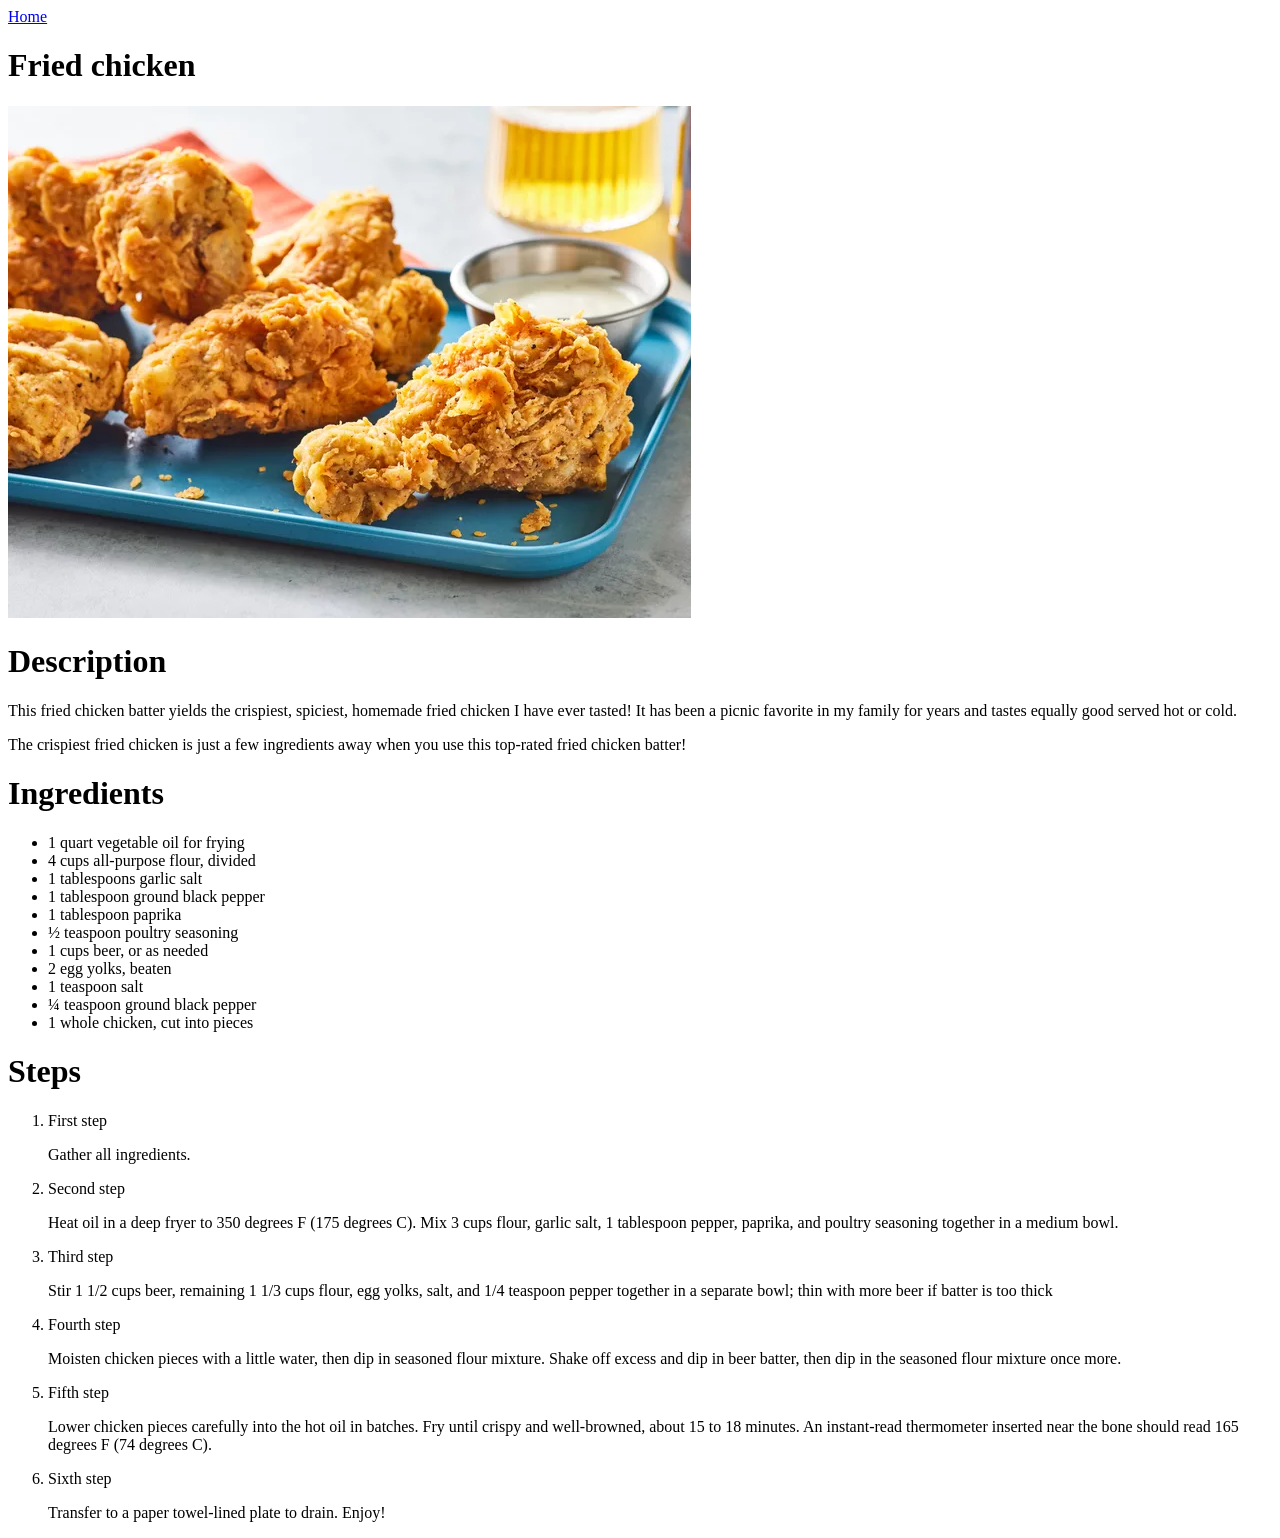
==== recipes/fried-chicken.html @ 5821e453 "Add two new recipes Add fried-chicken.html and lasagna.html and complete each file with images and r" ====
<!DOCTYPE html>
<html lang="en">
<head>
    <meta charset="UTF-8">
    <meta name="viewport" content="width=device-width, initial-scale=1.0">
    <title>Fried chicken</title>
</head>
<body>
    <a href="../index.html" > Home </a>        <!--at the end fix it-->
    <h1>Fried chicken</h1>
    <img src="../images/fried-chicken.jpg" alt="fried-chicken">
    <h1>Description</h1>
    <p>This fried chicken batter yields the crispiest, spiciest, homemade fried chicken I have ever tasted! It has been a picnic favorite in my family for years and tastes equally good served hot or cold.</p>
    <p>The crispiest fried chicken is just a few ingredients away when you use this top-rated fried chicken batter!</p>
    <h1>Ingredients</h1>
    <ul>
        <li>1 quart vegetable oil for frying</li>
        <li>4 cups all-purpose flour, divided</li>
        <li>1 tablespoons garlic salt</li>
        <li>1 tablespoon ground black pepper</li>
        <li>1 tablespoon paprika</li>
        <li>½ teaspoon poultry seasoning</li>
        <li>1 cups beer, or as needed</li>
        <li>2 egg yolks, beaten</li>
        <li>1 teaspoon salt</li>
        <li>¼ teaspoon ground black pepper</li>
        <li>1 whole chicken, cut into pieces</li>
    </ul>
    <h1>Steps</h1>
    <ol>
        <li>First step</li>
        <p>Gather all ingredients.</p>
        <li>Second step</li>
        <p>Heat oil in a deep fryer to 350 degrees F (175 degrees C). Mix 3 cups flour, garlic salt, 1 tablespoon pepper, paprika, and poultry seasoning together in a medium bowl.</p>
        <li>Third step</li>
        <p>Stir 1 1/2 cups beer, remaining 1 1/3 cups flour, egg yolks, salt, and 1/4 teaspoon pepper together in a separate bowl; thin with more beer if batter is too thick</p>
        <li>Fourth step</li>
        <p>Moisten chicken pieces with a little water, then dip in seasoned flour mixture. Shake off excess and dip in beer batter, then dip in the seasoned flour mixture once more.</p>
        <li>Fifth step</li>
        <p>Lower chicken pieces carefully into the hot oil in batches. Fry until crispy and well-browned, about 15 to 18 minutes. An instant-read thermometer inserted near the bone should read 165 degrees F (74 degrees C).</p>
        <li>Sixth step</li>
        <p>Transfer to a paper towel-lined plate to drain. Enjoy!</p>
    </ol>
</body>
</html>
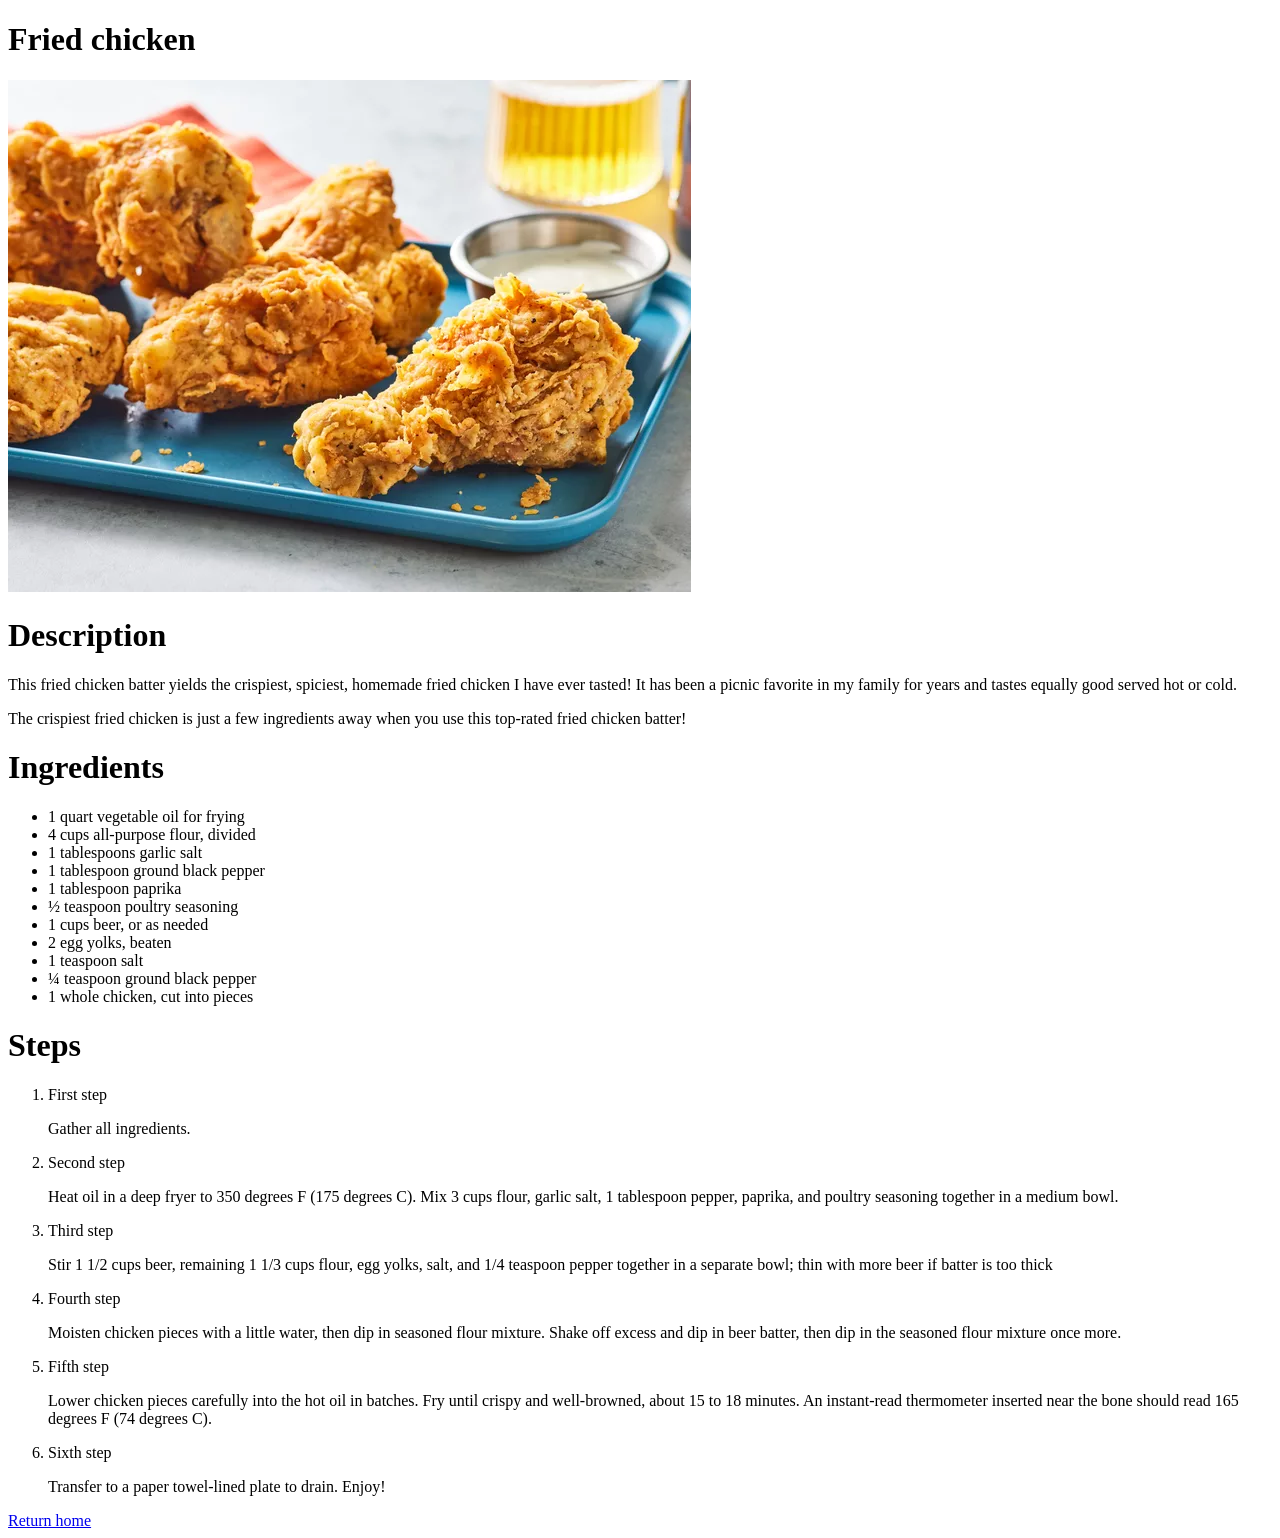
==== commit e8ed04e5: "Apply final changes Add return home link in each html file and Apply final changes" ====
--- a/recipes/fried-chicken.html
+++ b/recipes/fried-chicken.html
@@ -6,7 +6,6 @@
     <title>Fried chicken</title>
 </head>
 <body>
-    <a href="../index.html" > Home </a>        <!--at the end fix it-->
     <h1>Fried chicken</h1>
     <img src="../images/fried-chicken.jpg" alt="fried-chicken">
     <h1>Description</h1>
@@ -41,5 +40,6 @@
         <li>Sixth step</li>
         <p>Transfer to a paper towel-lined plate to drain. Enjoy!</p>
     </ol>
+    <a href="../index.html" > Return home </a> 
 </body>
 </html>
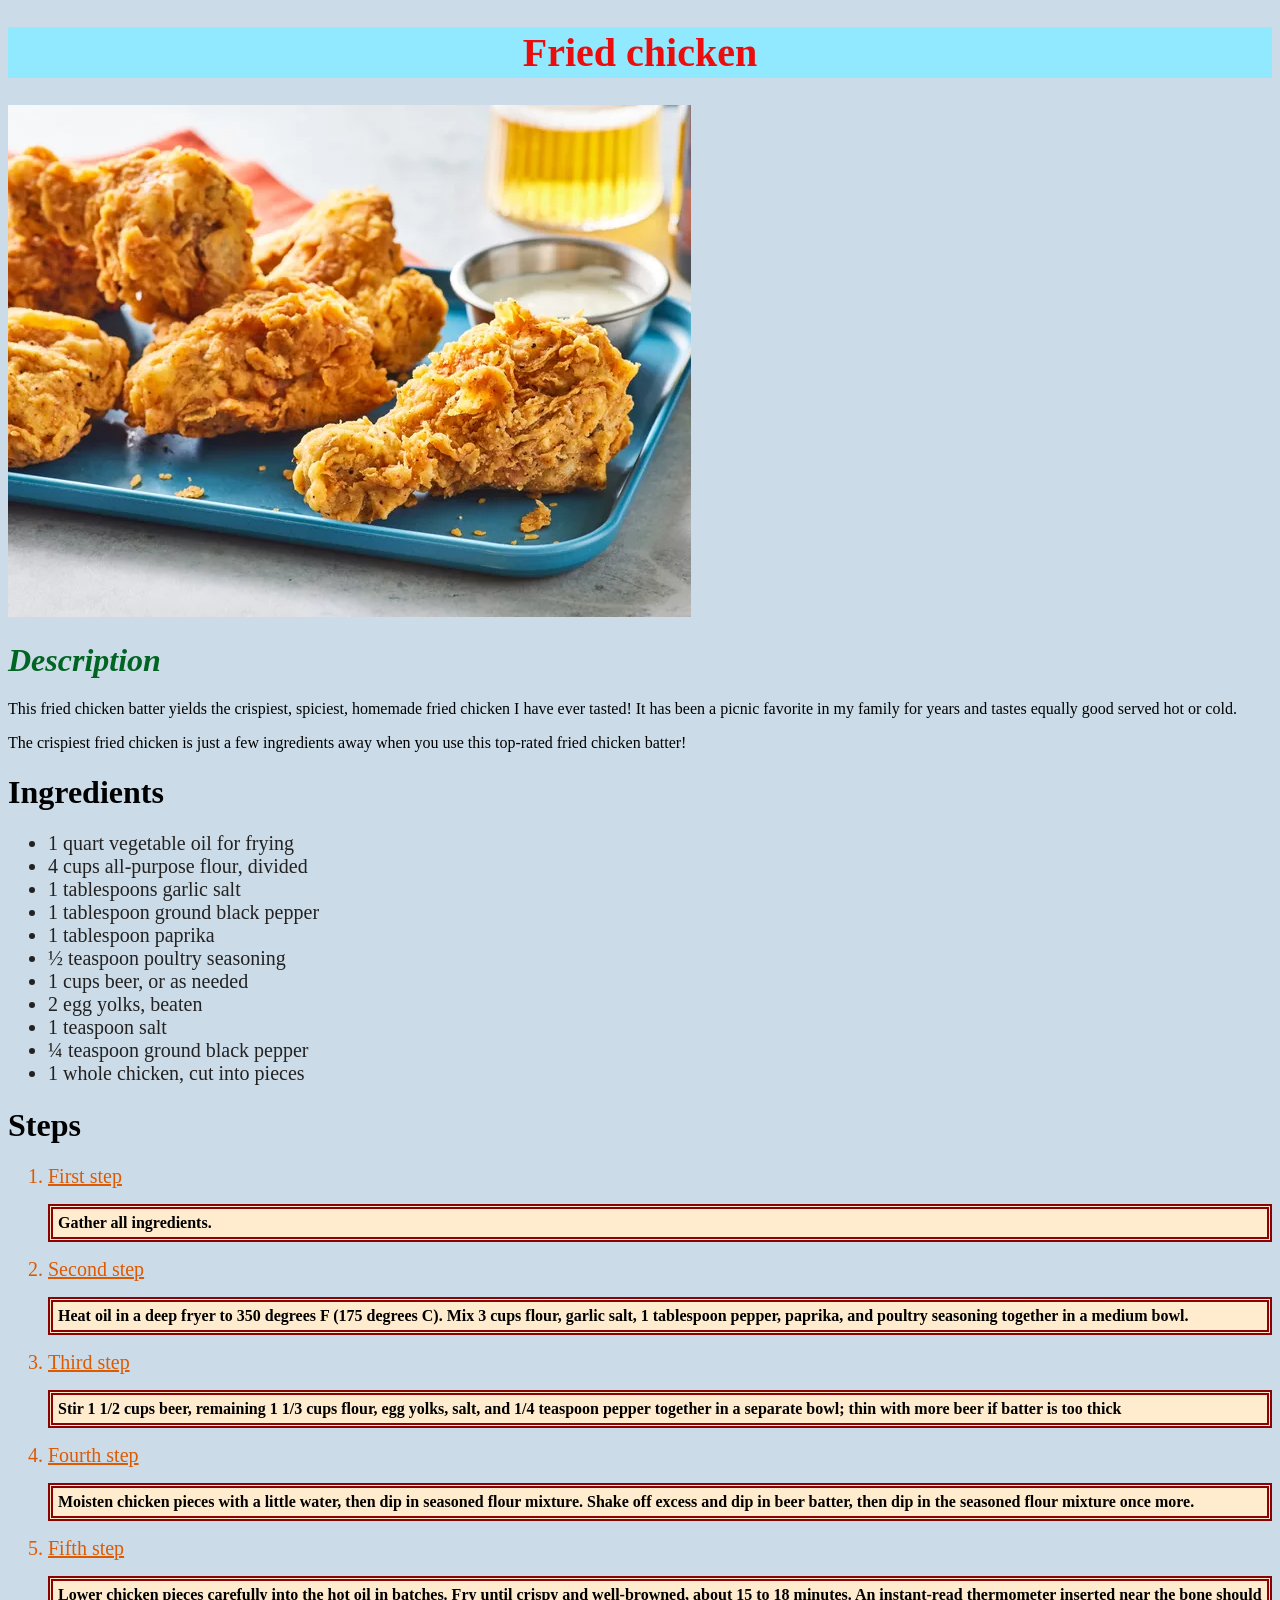
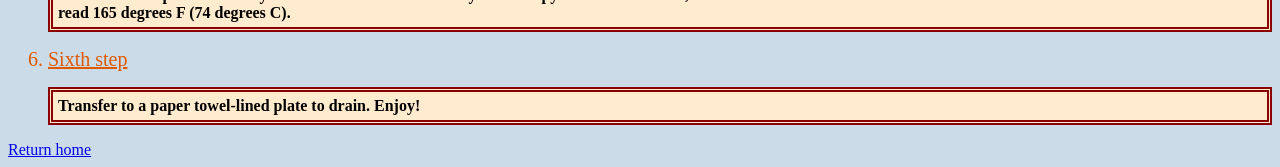
==== commit e265cce1: "Add css for description and steps Add class for description section and steps" ====
--- a/recipes/fried-chicken.html
+++ b/recipes/fried-chicken.html
@@ -4,41 +4,42 @@
     <meta charset="UTF-8">
     <meta name="viewport" content="width=device-width, initial-scale=1.0">
     <title>Fried chicken</title>
+    <link rel="stylesheet" href="../style.css">
 </head>
 <body>
-    <h1>Fried chicken</h1>
+    <h1 class="title">Fried chicken</h1>
     <img src="../images/fried-chicken.jpg" alt="fried-chicken">
-    <h1>Description</h1>
+    <h1 class="description">Description</h1>
     <p>This fried chicken batter yields the crispiest, spiciest, homemade fried chicken I have ever tasted! It has been a picnic favorite in my family for years and tastes equally good served hot or cold.</p>
     <p>The crispiest fried chicken is just a few ingredients away when you use this top-rated fried chicken batter!</p>
     <h1>Ingredients</h1>
     <ul>
-        <li>1 quart vegetable oil for frying</li>
-        <li>4 cups all-purpose flour, divided</li>
-        <li>1 tablespoons garlic salt</li>
-        <li>1 tablespoon ground black pepper</li>
-        <li>1 tablespoon paprika</li>
-        <li>½ teaspoon poultry seasoning</li>
-        <li>1 cups beer, or as needed</li>
-        <li>2 egg yolks, beaten</li>
-        <li>1 teaspoon salt</li>
-        <li>¼ teaspoon ground black pepper</li>
-        <li>1 whole chicken, cut into pieces</li>
+        <li class="list">1 quart vegetable oil for frying</li>
+        <li class="list">4 cups all-purpose flour, divided</li>
+        <li class="list">1 tablespoons garlic salt</li>
+        <li class="list">1 tablespoon ground black pepper</li>
+        <li class="list">1 tablespoon paprika</li>
+        <li class="list">½ teaspoon poultry seasoning</li>
+        <li class="list">1 cups beer, or as needed</li>
+        <li class="list">2 egg yolks, beaten</li>
+        <li class="list">1 teaspoon salt</li>
+        <li class="list">¼ teaspoon ground black pepper</li>
+        <li class="list">1 whole chicken, cut into pieces</li>
     </ul>
     <h1>Steps</h1>
     <ol>
-        <li>First step</li>
-        <p>Gather all ingredients.</p>
-        <li>Second step</li>
-        <p>Heat oil in a deep fryer to 350 degrees F (175 degrees C). Mix 3 cups flour, garlic salt, 1 tablespoon pepper, paprika, and poultry seasoning together in a medium bowl.</p>
-        <li>Third step</li>
-        <p>Stir 1 1/2 cups beer, remaining 1 1/3 cups flour, egg yolks, salt, and 1/4 teaspoon pepper together in a separate bowl; thin with more beer if batter is too thick</p>
-        <li>Fourth step</li>
-        <p>Moisten chicken pieces with a little water, then dip in seasoned flour mixture. Shake off excess and dip in beer batter, then dip in the seasoned flour mixture once more.</p>
-        <li>Fifth step</li>
-        <p>Lower chicken pieces carefully into the hot oil in batches. Fry until crispy and well-browned, about 15 to 18 minutes. An instant-read thermometer inserted near the bone should read 165 degrees F (74 degrees C).</p>
-        <li>Sixth step</li>
-        <p>Transfer to a paper towel-lined plate to drain. Enjoy!</p>
+        <li class="step">First step</li>
+        <p class="step-para">Gather all ingredients.</p>
+        <li class="step">Second step</li>
+        <p class="step-para">Heat oil in a deep fryer to 350 degrees F (175 degrees C). Mix 3 cups flour, garlic salt, 1 tablespoon pepper, paprika, and poultry seasoning together in a medium bowl.</p>
+        <li class="step">Third step</li>
+        <p class="step-para">Stir 1 1/2 cups beer, remaining 1 1/3 cups flour, egg yolks, salt, and 1/4 teaspoon pepper together in a separate bowl; thin with more beer if batter is too thick</p>
+        <li class="step">Fourth step</li>
+        <p class="step-para">Moisten chicken pieces with a little water, then dip in seasoned flour mixture. Shake off excess and dip in beer batter, then dip in the seasoned flour mixture once more.</p>
+        <li class="step">Fifth step</li>
+        <p class="step-para">Lower chicken pieces carefully into the hot oil in batches. Fry until crispy and well-browned, about 15 to 18 minutes. An instant-read thermometer inserted near the bone should read 165 degrees F (74 degrees C).</p>
+        <li class="step">Sixth step</li>
+        <p class="step-para">Transfer to a paper towel-lined plate to drain. Enjoy!</p>
     </ol>
     <a href="../index.html" > Return home </a> 
 </body>
--- a/style.css
+++ b/style.css
@@ -0,0 +1,42 @@
+*{
+    font-family: "Times New Roman", Times, serif;
+    background-color: rgb(203, 220, 232);
+}
+
+.title{
+    text-align: center;
+    color: rgb(235, 13, 13);
+    font-size: 40px;
+    background-color: rgb(144, 233, 255);
+    padding:2px;
+}
+
+.description{
+    color: rgb(0, 101, 35);
+    font-style: italic;
+}
+
+
+.list{
+    font-size: 20px;
+    color: rgb(35, 33, 33);
+
+}
+
+
+.step{
+    text-decoration: underline;
+    font-size: 20px;
+    color: rgb(223, 89, 0);
+}
+
+
+.step-para{
+    font-weight: bold;
+    background-color: blanchedalmond;
+    padding: 5px;
+    border:5px;
+    border-style:double;
+    border-color: rgb(138, 2, 2);
+
+}
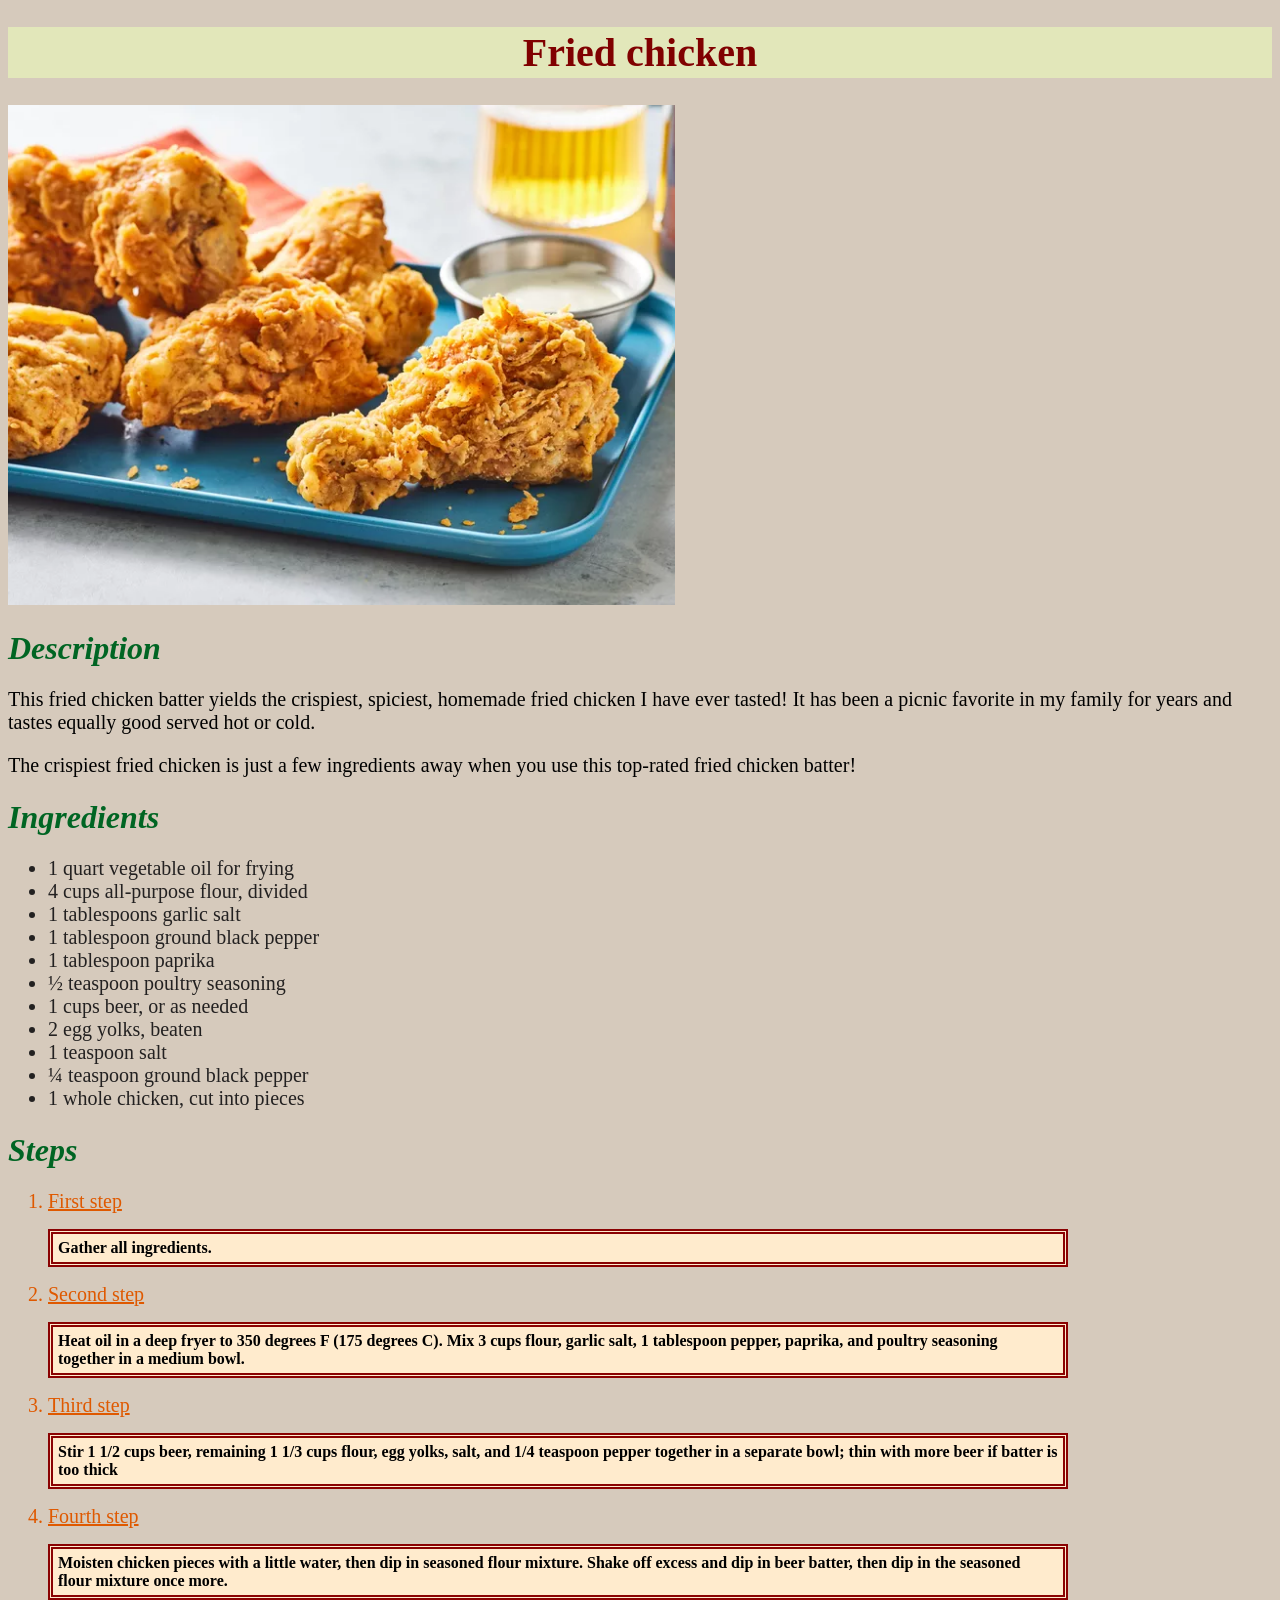
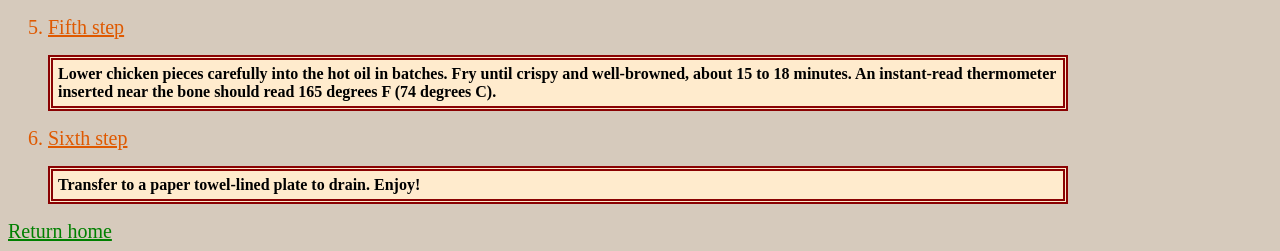
==== commit 819d2f8d: "Change color and add some style Change title color and background color and change link colors" ====
--- a/recipes/fried-chicken.html
+++ b/recipes/fried-chicken.html
@@ -8,11 +8,11 @@
 </head>
 <body>
     <h1 class="title">Fried chicken</h1>
-    <img src="../images/fried-chicken.jpg" alt="fried-chicken">
+    <img src="../images/fried-chicken.jpg" alt="fried-chicken" width=device-width height="500">
     <h1 class="description">Description</h1>
-    <p>This fried chicken batter yields the crispiest, spiciest, homemade fried chicken I have ever tasted! It has been a picnic favorite in my family for years and tastes equally good served hot or cold.</p>
-    <p>The crispiest fried chicken is just a few ingredients away when you use this top-rated fried chicken batter!</p>
-    <h1>Ingredients</h1>
+    <p class="parag">This fried chicken batter yields the crispiest, spiciest, homemade fried chicken I have ever tasted! It has been a picnic favorite in my family for years and tastes equally good served hot or cold.</p>
+    <p class="parag">The crispiest fried chicken is just a few ingredients away when you use this top-rated fried chicken batter!</p>
+    <h1 class="description">Ingredients</h1>
     <ul>
         <li class="list">1 quart vegetable oil for frying</li>
         <li class="list">4 cups all-purpose flour, divided</li>
@@ -26,7 +26,7 @@
         <li class="list">¼ teaspoon ground black pepper</li>
         <li class="list">1 whole chicken, cut into pieces</li>
     </ul>
-    <h1>Steps</h1>
+    <h1 class="description">Steps</h1>
     <ol>
         <li class="step">First step</li>
         <p class="step-para">Gather all ingredients.</p>
--- a/style.css
+++ b/style.css
@@ -1,14 +1,17 @@
 *{
     font-family: "Times New Roman", Times, serif;
-    background-color: rgb(203, 220, 232);
+    background-color: rgb(214, 202, 188);
+    /* max-width: 1000px; */
 }
 
 .title{
     text-align: center;
-    color: rgb(235, 13, 13);
+    /* color: rgb(235, 13, 13); */
+    color: rgb(128, 0, 0);
     font-size: 40px;
-    background-color: rgb(144, 233, 255);
+    background-color: rgb(226, 231, 186);
     padding:2px;
+    max-width: device-width;
 }
 
 .description{
@@ -16,6 +19,9 @@
     font-style: italic;
 }
 
+.parag{
+    font-size: 20px;
+}
 
 .list{
     font-size: 20px;
@@ -38,5 +44,15 @@
     border:5px;
     border-style:double;
     border-color: rgb(138, 2, 2);
+    max-width: 1000px;
 
+}
+
+a:link {
+  color: green;
+  font-size: 20px;
+}
+
+a:hover {
+  color: rgb(13, 9, 224);
 }
